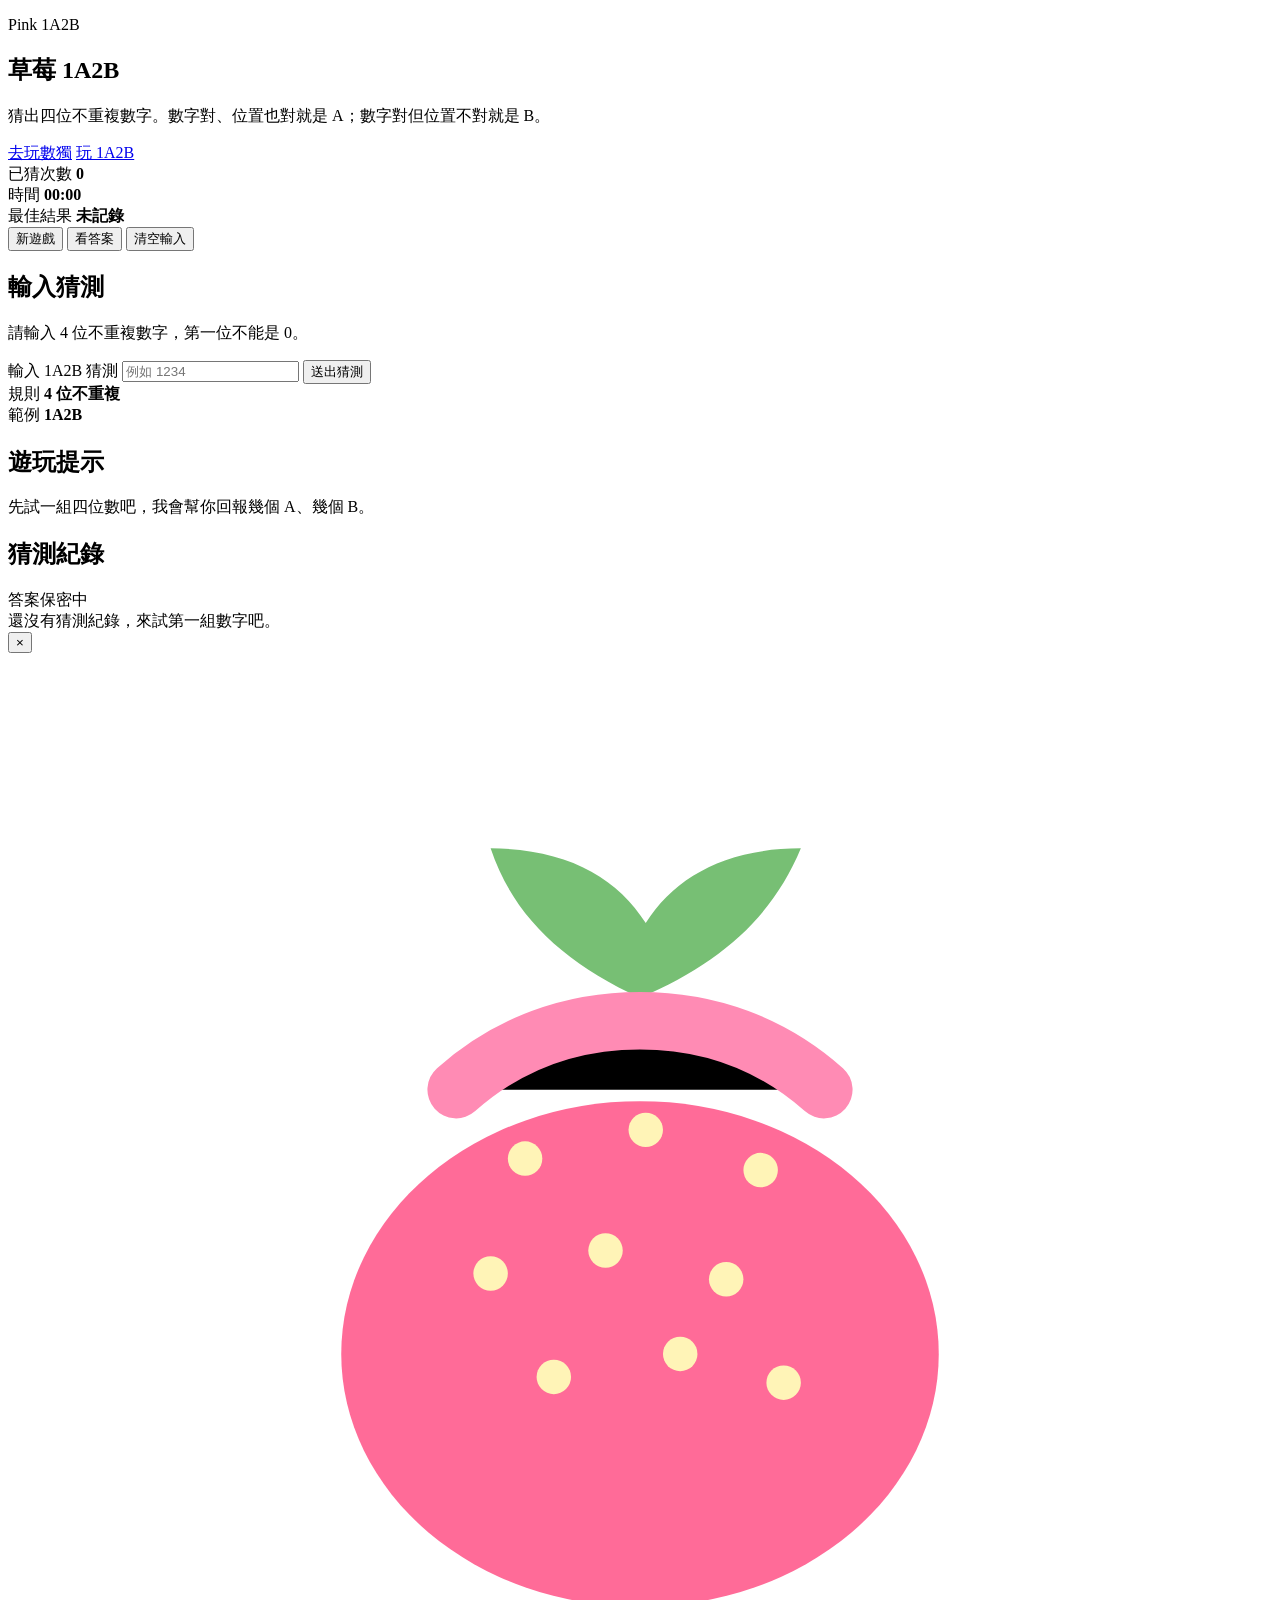
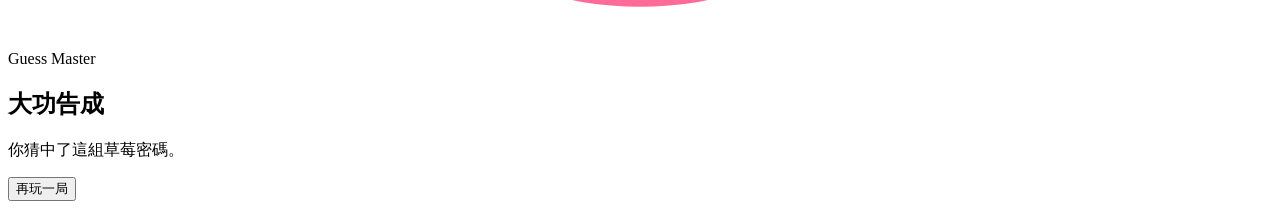
==== 1a2b/index.html @ 91fe987d "Create index.html" ====
<!DOCTYPE html>
<html lang="zh-Hant">
  <head>
    <meta charset="UTF-8" />
    <meta name="viewport" content="width=device-width, initial-scale=1.0" />
    <title>草莓 1A2B</title>
    <link rel="stylesheet" href="styles.css" />
  </head>
  <body>
    <div class="page-shell">
      <div class="background-orb orb-left"></div>
      <div class="background-orb orb-right"></div>

      <main class="game-card">
        <section class="hero">
          <p class="eyebrow">Pink 1A2B</p>
          <h1>草莓 1A2B</h1>
          <p class="hero-copy">
            猜出四位不重複數字。數字對、位置也對就是 A；數字對但位置不對就是 B。
          </p>
        </section>

        <nav class="page-links" aria-label="遊戲切換">
          <a class="page-link" href="../index.html">去玩數獨</a>
          <a class="page-link active" href="./index.html" aria-current="page">玩 1A2B</a>
        </nav>

        <section class="status-strip">
          <div class="status-pill">
            <span>已猜次數</span>
            <strong id="attempt-count">0</strong>
          </div>
          <div class="status-pill">
            <span>時間</span>
            <strong id="timer">00:00</strong>
          </div>
          <div class="status-pill">
            <span>最佳結果</span>
            <strong id="best-score">未記錄</strong>
          </div>
        </section>

        <section class="toolbar">
          <button class="soft-button" id="new-game">新遊戲</button>
          <button class="soft-button" id="show-answer">看答案</button>
          <button class="soft-button" id="clear-input">清空輸入</button>
        </section>

        <section class="play-area">
          <section class="guess-panel">
            <div class="panel-card">
              <h2>輸入猜測</h2>
              <p class="panel-copy">
                請輸入 4 位不重複數字，第一位不能是 0。
              </p>

              <form class="guess-form" id="guess-form">
                <label class="sr-only" for="guess-input">輸入 1A2B 猜測</label>
                <input
                  id="guess-input"
                  class="guess-input"
                  type="text"
                  inputmode="numeric"
                  autocomplete="off"
                  maxlength="4"
                  placeholder="例如 1234"
                />
                <button class="submit-button" type="submit">送出猜測</button>
              </form>

              <div class="hint-grid">
                <div class="hint-pill">
                  <span>規則</span>
                  <strong>4 位不重複</strong>
                </div>
                <div class="hint-pill">
                  <span>範例</span>
                  <strong>1A2B</strong>
                </div>
              </div>
            </div>

            <div class="panel-card message-card">
              <h2>遊玩提示</h2>
              <p id="message">
                先試一組四位數吧，我會幫你回報幾個 A、幾個 B。
              </p>
            </div>
          </section>

          <section class="history-panel">
            <div class="panel-card history-card">
              <div class="history-head">
                <h2>猜測紀錄</h2>
                <span id="answer-mask" class="answer-mask">答案保密中</span>
              </div>
              <div class="history-list" id="history-list">
                <div class="empty-state">
                  還沒有猜測紀錄，來試第一組數字吧。
                </div>
              </div>
            </div>
          </section>
        </section>
      </main>
    </div>

    <div class="celebration-modal" id="celebration-modal" aria-hidden="true">
      <div
        class="celebration-dialog"
        role="dialog"
        aria-modal="true"
        aria-labelledby="celebration-title"
      >
        <button class="modal-close" id="close-celebration" aria-label="關閉完成視窗">
          ×
        </button>

        <div class="celebration-berry" aria-hidden="true">
          <svg viewBox="0 0 220 170" class="berry-svg">
            <ellipse cx="110" cy="122" rx="52" ry="44" fill="#ff6b98" />
            <path d="M110 60C97 54 88 46 84 34C97 34 106 39 111 47C116 39 125 34 138 34C133 46 124 54 110 60Z" fill="#77bf74" />
            <path d="M78 76C87 68 98 64 110 64C122 64 133 68 142 76" stroke="#ff8bb4" stroke-width="10" stroke-linecap="round" />
            <g fill="#fff4b7">
              <circle cx="90" cy="88" r="3" />
              <circle cx="111" cy="83" r="3" />
              <circle cx="131" cy="90" r="3" />
              <circle cx="84" cy="108" r="3" />
              <circle cx="104" cy="104" r="3" />
              <circle cx="125" cy="109" r="3" />
              <circle cx="95" cy="126" r="3" />
              <circle cx="117" cy="122" r="3" />
              <circle cx="135" cy="127" r="3" />
            </g>
          </svg>
        </div>

        <p class="celebration-badge">Guess Master</p>
        <h2 id="celebration-title">大功告成</h2>
        <p class="celebration-copy" id="celebration-copy">
          你猜中了這組草莓密碼。
        </p>
        <button class="soft-button celebration-button" id="celebration-new-game">
          再玩一局
        </button>
      </div>
    </div>

    <script src="script.js"></script>
  </body>
</html>
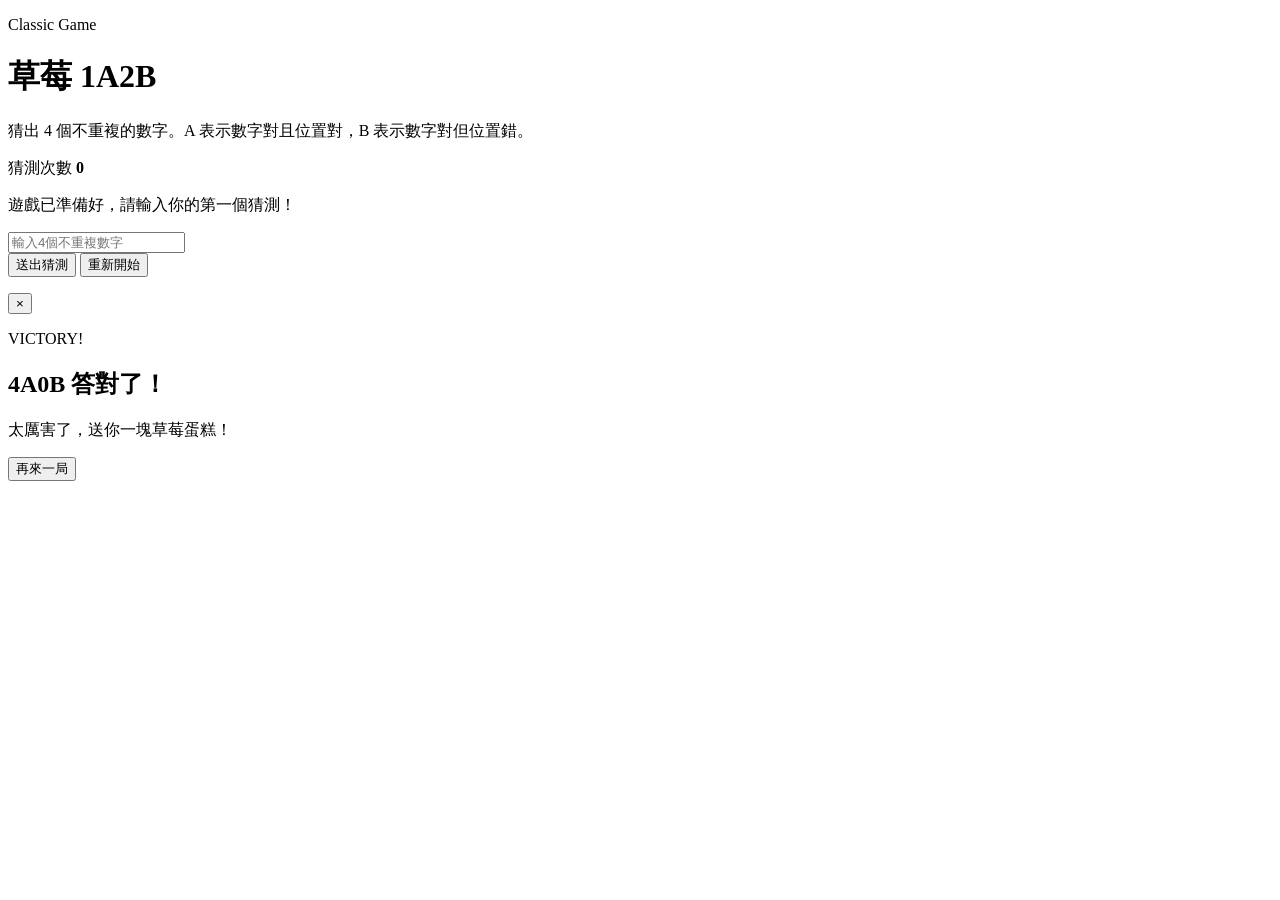
==== commit 8fdc2860: "Create index.html" ====
--- a/1a2b/index.html
+++ b/1a2b/index.html
@@ -1,151 +1,64 @@
 <!DOCTYPE html>
-<html lang="zh-Hant">
-  <head>
-    <meta charset="UTF-8" />
-    <meta name="viewport" content="width=device-width, initial-scale=1.0" />
-    <title>草莓 1A2B</title>
-    <link rel="stylesheet" href="styles.css" />
-  </head>
-  <body>
-    <div class="page-shell">
-      <div class="background-orb orb-left"></div>
-      <div class="background-orb orb-right"></div>
+<html lang="zh-TW">
+<head>
+  <meta charset="UTF-8">
+  <meta name="viewport" content="width=device-width, initial-scale=1.0">
+  <title>草莓 1A2B 猜數字</title>
+  <link rel="stylesheet" href="styles.css">
+</head>
+<body>
+  <div class="page-shell">
+    <div class="background-orb orb-left"></div>
+    <div class="background-orb orb-right"></div>
+    
+    <main class="game-card">
+      <header class="hero">
+        <p class="eyebrow">Classic Game</p>
+        <h1>草莓 1A2B</h1>
+        <p class="hero-copy">猜出 4 個不重複的數字。A 表示數字對且位置對，B 表示數字對但位置錯。</p>
+      </header>
 
-      <main class="game-card">
-        <section class="hero">
-          <p class="eyebrow">Pink 1A2B</p>
-          <h1>草莓 1A2B</h1>
-          <p class="hero-copy">
-            猜出四位不重複數字。數字對、位置也對就是 A；數字對但位置不對就是 B。
-          </p>
-        </section>
+      <div class="status-strip">
+        <div class="status-pill">
+          <span>猜測次數</span>
+          <strong id="attempts">0</strong>
+        </div>
+        <div class="message-card">
+          <p id="message">遊戲已準備好，請輸入你的第一個猜測！</p>
+        </div>
+      </div>
 
-        <nav class="page-links" aria-label="遊戲切換">
-          <a class="page-link" href="../index.html">去玩數獨</a>
-          <a class="page-link active" href="./index.html" aria-current="page">玩 1A2B</a>
-        </nav>
-
-        <section class="status-strip">
-          <div class="status-pill">
-            <span>已猜次數</span>
-            <strong id="attempt-count">0</strong>
+      <div class="play-area">
+        <div class="input-section">
+          <input type="text" id="guess-input" maxlength="4" placeholder="輸入4個不重複數字" autocomplete="off">
+          <div class="button-row">
+            <button id="submit-btn" class="pill-button active">送出猜測</button>
+            <button id="restart-btn" class="pill-button">重新開始</button>
           </div>
-          <div class="status-pill">
-            <span>時間</span>
-            <strong id="timer">00:00</strong>
-          </div>
-          <div class="status-pill">
-            <span>最佳結果</span>
-            <strong id="best-score">未記錄</strong>
-          </div>
-        </section>
-
-        <section class="toolbar">
-          <button class="soft-button" id="new-game">新遊戲</button>
-          <button class="soft-button" id="show-answer">看答案</button>
-          <button class="soft-button" id="clear-input">清空輸入</button>
-        </section>
-
-        <section class="play-area">
-          <section class="guess-panel">
-            <div class="panel-card">
-              <h2>輸入猜測</h2>
-              <p class="panel-copy">
-                請輸入 4 位不重複數字，第一位不能是 0。
-              </p>
-
-              <form class="guess-form" id="guess-form">
-                <label class="sr-only" for="guess-input">輸入 1A2B 猜測</label>
-                <input
-                  id="guess-input"
-                  class="guess-input"
-                  type="text"
-                  inputmode="numeric"
-                  autocomplete="off"
-                  maxlength="4"
-                  placeholder="例如 1234"
-                />
-                <button class="submit-button" type="submit">送出猜測</button>
-              </form>
-
-              <div class="hint-grid">
-                <div class="hint-pill">
-                  <span>規則</span>
-                  <strong>4 位不重複</strong>
-                </div>
-                <div class="hint-pill">
-                  <span>範例</span>
-                  <strong>1A2B</strong>
-                </div>
-              </div>
-            </div>
-
-            <div class="panel-card message-card">
-              <h2>遊玩提示</h2>
-              <p id="message">
-                先試一組四位數吧，我會幫你回報幾個 A、幾個 B。
-              </p>
-            </div>
-          </section>
-
-          <section class="history-panel">
-            <div class="panel-card history-card">
-              <div class="history-head">
-                <h2>猜測紀錄</h2>
-                <span id="answer-mask" class="answer-mask">答案保密中</span>
-              </div>
-              <div class="history-list" id="history-list">
-                <div class="empty-state">
-                  還沒有猜測紀錄，來試第一組數字吧。
-                </div>
-              </div>
-            </div>
-          </section>
-        </section>
-      </main>
-    </div>
-
-    <div class="celebration-modal" id="celebration-modal" aria-hidden="true">
-      <div
-        class="celebration-dialog"
-        role="dialog"
-        aria-modal="true"
-        aria-labelledby="celebration-title"
-      >
-        <button class="modal-close" id="close-celebration" aria-label="關閉完成視窗">
-          ×
-        </button>
-
-        <div class="celebration-berry" aria-hidden="true">
-          <svg viewBox="0 0 220 170" class="berry-svg">
-            <ellipse cx="110" cy="122" rx="52" ry="44" fill="#ff6b98" />
-            <path d="M110 60C97 54 88 46 84 34C97 34 106 39 111 47C116 39 125 34 138 34C133 46 124 54 110 60Z" fill="#77bf74" />
-            <path d="M78 76C87 68 98 64 110 64C122 64 133 68 142 76" stroke="#ff8bb4" stroke-width="10" stroke-linecap="round" />
-            <g fill="#fff4b7">
-              <circle cx="90" cy="88" r="3" />
-              <circle cx="111" cy="83" r="3" />
-              <circle cx="131" cy="90" r="3" />
-              <circle cx="84" cy="108" r="3" />
-              <circle cx="104" cy="104" r="3" />
-              <circle cx="125" cy="109" r="3" />
-              <circle cx="95" cy="126" r="3" />
-              <circle cx="117" cy="122" r="3" />
-              <circle cx="135" cy="127" r="3" />
-            </g>
-          </svg>
         </div>
 
-        <p class="celebration-badge">Guess Master</p>
-        <h2 id="celebration-title">大功告成</h2>
-        <p class="celebration-copy" id="celebration-copy">
-          你猜中了這組草莓密碼。
-        </p>
-        <button class="soft-button celebration-button" id="celebration-new-game">
-          再玩一局
-        </button>
+        <div class="history-section">
+          <div class="board-frame">
+            <ul id="history-list" class="history-list">
+              <!-- 猜測紀錄會產生在這裡 -->
+            </ul>
+          </div>
+        </div>
+      </div>
+    </main>
+
+    <!-- 慶祝彈出視窗 -->
+    <div id="celebration-modal" class="celebration-modal" aria-hidden="true">
+      <div class="celebration-dialog">
+        <button id="close-celebration" class="modal-close">×</button>
+        <p class="celebration-badge">VICTORY!</p>
+        <h2>4A0B 答對了！</h2>
+        <p id="celebration-copy" class="celebration-copy">太厲害了，送你一塊草莓蛋糕！</p>
+        <button id="celebration-new-game" class="pill-button active celebration-button">再來一局</button>
       </div>
     </div>
+  </div>
 
-    <script src="script.js"></script>
-  </body>
+  <script src="script.js"></script>
+</body>
 </html>
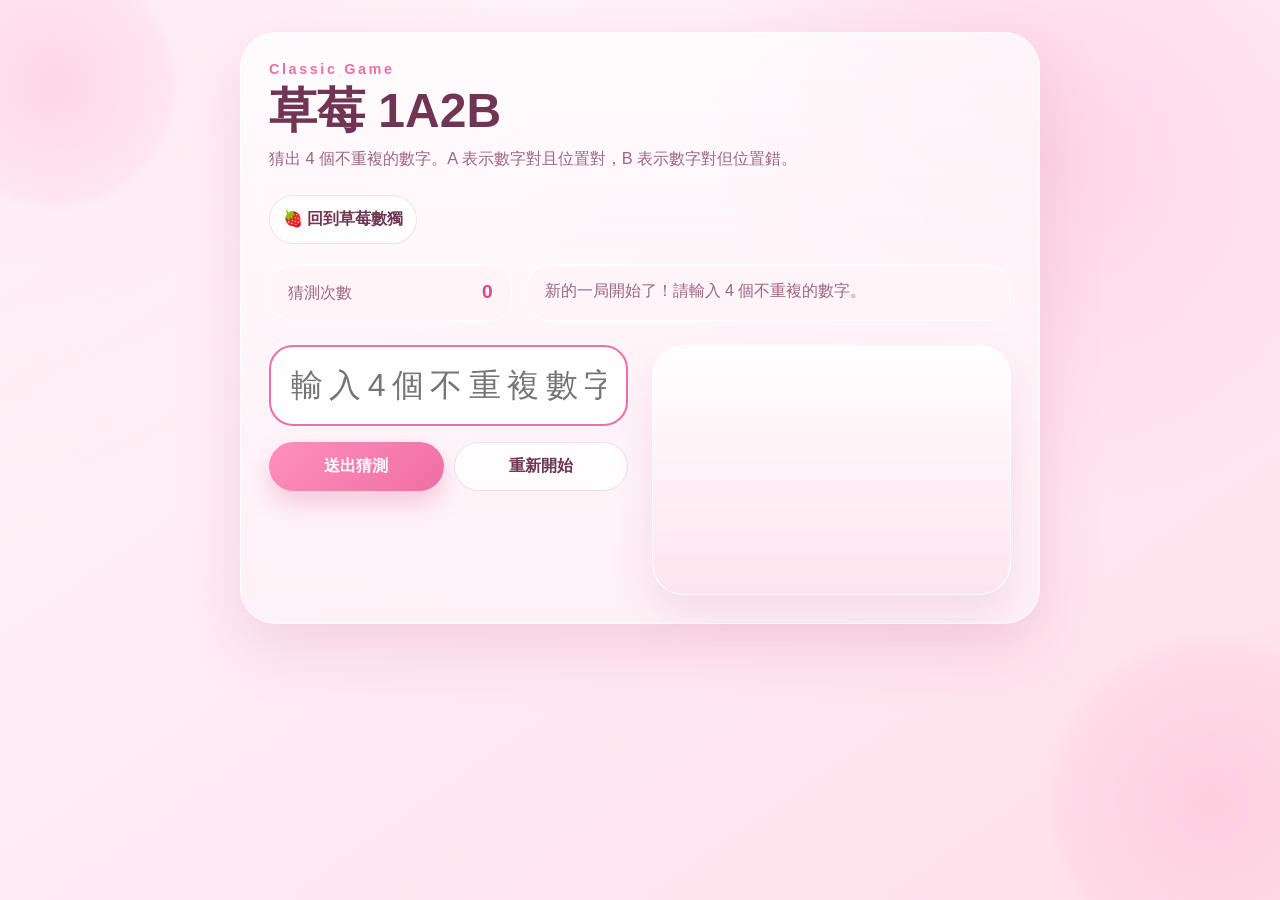
==== commit c02d9664: "Update index.html" ====
--- a/1a2b/index.html
+++ b/1a2b/index.html
@@ -17,7 +17,12 @@
         <h1>草莓 1A2B</h1>
         <p class="hero-copy">猜出 4 個不重複的數字。A 表示數字對且位置對，B 表示數字對但位置錯。</p>
       </header>
-
+      
+<div style="margin-bottom: 20px;">
+  <a href="../index.html" class="pill-button" style="text-decoration: none; display: inline-block;">
+    🍓 回到草莓數獨
+  </a>
+</div>
       <div class="status-strip">
         <div class="status-pill">
           <span>猜測次數</span>
--- a/1a2b/styles.css
+++ b/1a2b/styles.css
@@ -0,0 +1,191 @@
+:root {
+  --bg: #fff4f8;
+  --bg-soft: rgba(255, 255, 255, 0.72);
+  --panel: rgba(255, 244, 248, 0.88);
+  --panel-strong: rgba(255, 228, 238, 0.94);
+  --line: #f1a9c2;
+  --line-strong: #db7fa5;
+  --text: #6f3553;
+  --text-soft: #9c6581;
+  --accent: #ef6ea4;
+  --accent-strong: #d94886;
+  --shadow: 0 22px 60px rgba(201, 118, 153, 0.22);
+}
+
+* { box-sizing: border-box; }
+
+body {
+  margin: 0;
+  min-height: 100vh;
+  font-family: "Trebuchet MS", "Aptos", "Segoe UI", sans-serif;
+  color: var(--text);
+  background:
+    radial-gradient(circle at top left, #ffe9f2 0%, transparent 34%),
+    radial-gradient(circle at 82% 18%, #ffd5e7 0%, transparent 28%),
+    linear-gradient(145deg, #fff8fb 0%, #ffeaf3 52%, #ffdfea 100%);
+}
+
+body.modal-open { overflow: hidden; }
+button { font: inherit; cursor: pointer; }
+
+.page-shell {
+  position: relative;
+  min-height: 100vh;
+  padding: 32px 18px;
+  overflow: hidden;
+}
+
+.background-orb {
+  position: absolute;
+  border-radius: 999px;
+  filter: blur(4px);
+  opacity: 0.7;
+  pointer-events: none;
+}
+.orb-left {
+  width: 240px; height: 240px; top: -34px; left: -64px;
+  background: radial-gradient(circle, rgba(255, 203, 224, 0.92), rgba(255, 203, 224, 0));
+  animation: float-soft 7s ease-in-out infinite;
+}
+.orb-right {
+  width: 320px; height: 320px; right: -90px; bottom: -60px;
+  background: radial-gradient(circle, rgba(255, 188, 212, 0.75), rgba(255, 188, 212, 0));
+  animation: float-soft 8.5s ease-in-out infinite reverse;
+}
+
+.game-card {
+  position: relative;
+  z-index: 1;
+  max-width: 800px; /* 針對 1A2B 縮小一點寬度 */
+  margin: 0 auto;
+  padding: 28px;
+  border: 1px solid rgba(255, 255, 255, 0.85);
+  border-radius: 36px;
+  background: linear-gradient(180deg, rgba(255, 255, 255, 0.7), rgba(255, 241, 247, 0.92));
+  box-shadow: var(--shadow);
+  backdrop-filter: blur(14px);
+}
+
+.hero { display: grid; gap: 10px; margin-bottom: 24px; }
+.eyebrow { margin: 0; font-size: 0.9rem; font-weight: 700; letter-spacing: 0.18em; color: var(--accent); }
+.hero h1 { margin: 0; font-size: clamp(2rem, 4vw, 3rem); line-height: 1; }
+.hero-copy { margin: 0; color: var(--text-soft); font-size: 1.02rem; line-height: 1.6; }
+
+.status-strip {
+  display: grid;
+  grid-template-columns: 1fr 2fr;
+  gap: 14px;
+  margin-bottom: 24px;
+}
+
+.status-pill, .message-card {
+  padding: 16px 18px;
+  border-radius: 24px;
+  background: var(--panel);
+  border: 1px solid rgba(255, 255, 255, 0.8);
+  box-shadow: inset 0 1px 0 rgba(255, 255, 255, 0.75);
+}
+.status-pill { display: flex; align-items: baseline; justify-content: space-between; gap: 10px; }
+.status-pill span, .message-card p { color: var(--text-soft); margin: 0; }
+.status-pill strong { font-size: 1.2rem; color: var(--accent-strong); }
+
+.play-area {
+  display: grid;
+  grid-template-columns: 1fr 1fr;
+  gap: 24px;
+  align-items: start;
+}
+
+.input-section { display: grid; gap: 16px; }
+
+#guess-input {
+  width: 100%;
+  padding: 20px;
+  font-size: 2rem;
+  text-align: center;
+  letter-spacing: 0.2em;
+  border-radius: 24px;
+  border: 2px solid var(--line);
+  background: rgba(255, 255, 255, 0.9);
+  color: var(--text);
+  outline: none;
+  transition: border-color 0.2s;
+}
+#guess-input:focus { border-color: var(--accent); }
+
+.button-row { display: flex; gap: 10px; }
+
+.pill-button {
+  flex: 1;
+  padding: 14px;
+  border-radius: 999px;
+  border: none;
+  background: rgba(255, 255, 255, 0.8);
+  color: var(--text);
+  font-weight: bold;
+  box-shadow: inset 0 0 0 1px rgba(219, 127, 165, 0.25);
+  transition: transform 0.16s ease, box-shadow 0.16s ease;
+}
+.pill-button.active {
+  background: linear-gradient(135deg, #ff90bb 0%, #ef6ea4 100%);
+  color: white;
+  box-shadow: 0 12px 24px rgba(218, 92, 145, 0.28);
+}
+.pill-button:hover { transform: translateY(-2px); }
+
+.board-frame {
+  padding: 18px;
+  border-radius: 32px;
+  background: linear-gradient(180deg, rgba(255, 255, 255, 0.84), rgba(255, 226, 237, 0.88));
+  border: 1px solid rgba(255, 255, 255, 0.9);
+  box-shadow: inset 0 1px 0 rgba(255, 255, 255, 0.8), 0 20px 40px rgba(205, 131, 163, 0.2);
+  min-height: 250px;
+  max-height: 400px;
+  overflow-y: auto;
+}
+
+.history-list {
+  list-style: none;
+  padding: 0;
+  margin: 0;
+  display: flex;
+  flex-direction: column;
+  gap: 10px;
+}
+
+.history-item {
+  display: flex;
+  justify-content: space-between;
+  align-items: center;
+  padding: 12px 16px;
+  background: rgba(255, 250, 252, 0.92);
+  border-radius: 16px;
+  border: 1px solid rgba(225, 162, 187, 0.4);
+  font-size: 1.2rem;
+  font-weight: bold;
+}
+.history-item .guess { letter-spacing: 0.1em; color: var(--text); }
+.history-item .result { color: var(--accent-strong); background: rgba(255, 226, 237, 0.8); padding: 4px 12px; border-radius: 12px; }
+
+/* 彈出視窗與動畫保留原本的設定 */
+.celebration-modal {
+  position: fixed; inset: 0; z-index: 10; display: grid; place-items: center;
+  background: rgba(118, 48, 79, 0.36); backdrop-filter: blur(10px);
+  opacity: 0; pointer-events: none; transition: opacity 0.2s ease;
+}
+.celebration-modal[aria-hidden="false"] { opacity: 1; pointer-events: auto; }
+.celebration-dialog {
+  position: relative; width: min(100%, 430px); padding: 28px; border-radius: 32px; text-align: center;
+  background: radial-gradient(circle at top, rgba(255, 255, 255, 0.9), rgba(255, 241, 246, 0.98) 64%), linear-gradient(180deg, #fff8fb 0%, #ffe4ee 100%);
+  transform: scale(0.88) translateY(18px);
+}
+.celebration-modal[aria-hidden="false"] .celebration-dialog { animation: pop-bounce 0.6s cubic-bezier(0.2, 0.9, 0.22, 1.2) forwards; }
+.modal-close { position: absolute; top: 12px; right: 12px; width: 40px; height: 40px; border: 0; border-radius: 999px; background: rgba(255,255,255,0.8); }
+
+@keyframes float-soft { 0%, 100% { transform: translateY(0px); } 50% { transform: translateY(16px); } }
+@keyframes pop-bounce { 0% { opacity: 0; transform: scale(0.82) translateY(26px); } 55% { opacity: 1; transform: scale(1.04) translateY(-4px); } 100% { opacity: 1; transform: scale(1) translateY(0); } }
+
+@media (max-width: 720px) {
+  .play-area { grid-template-columns: 1fr; }
+  .status-strip { grid-template-columns: 1fr; }
+}
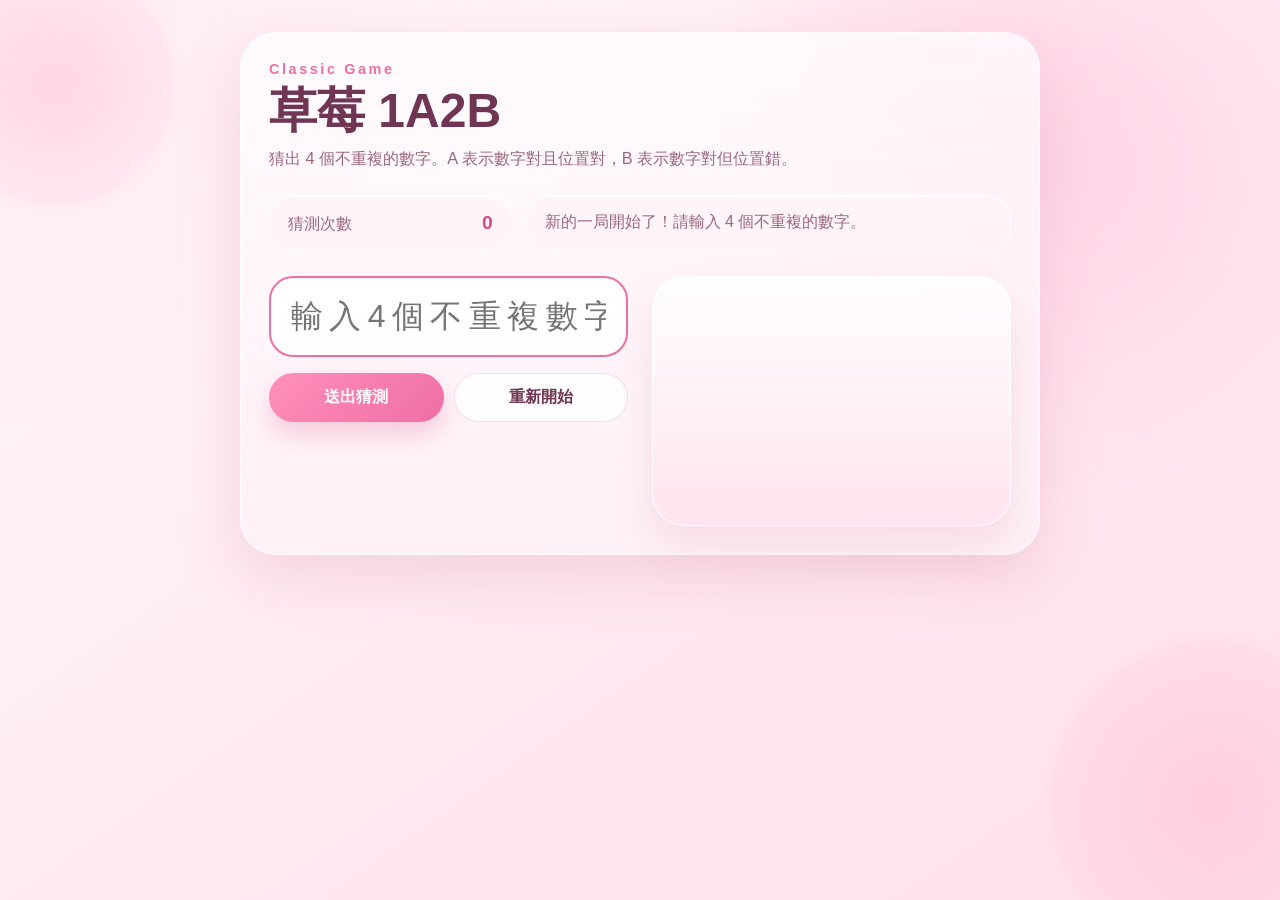
==== commit ba55fa4e: "Update index.html" ====
--- a/1a2b/index.html
+++ b/1a2b/index.html
@@ -17,13 +17,7 @@
         <h1>草莓 1A2B</h1>
         <p class="hero-copy">猜出 4 個不重複的數字。A 表示數字對且位置對，B 表示數字對但位置錯。</p>
       </header>
-      
-<div style="margin-bottom: 20px;">
-  <a href="../index.html" class="pill-button" style="text-decoration: none; display: inline-block;">
-    🍓 回到草莓數獨
-  </a>
-</div>
-      <div class="status-strip">
+            <div class="status-strip">
         <div class="status-pill">
           <span>猜測次數</span>
           <strong id="attempts">0</strong>
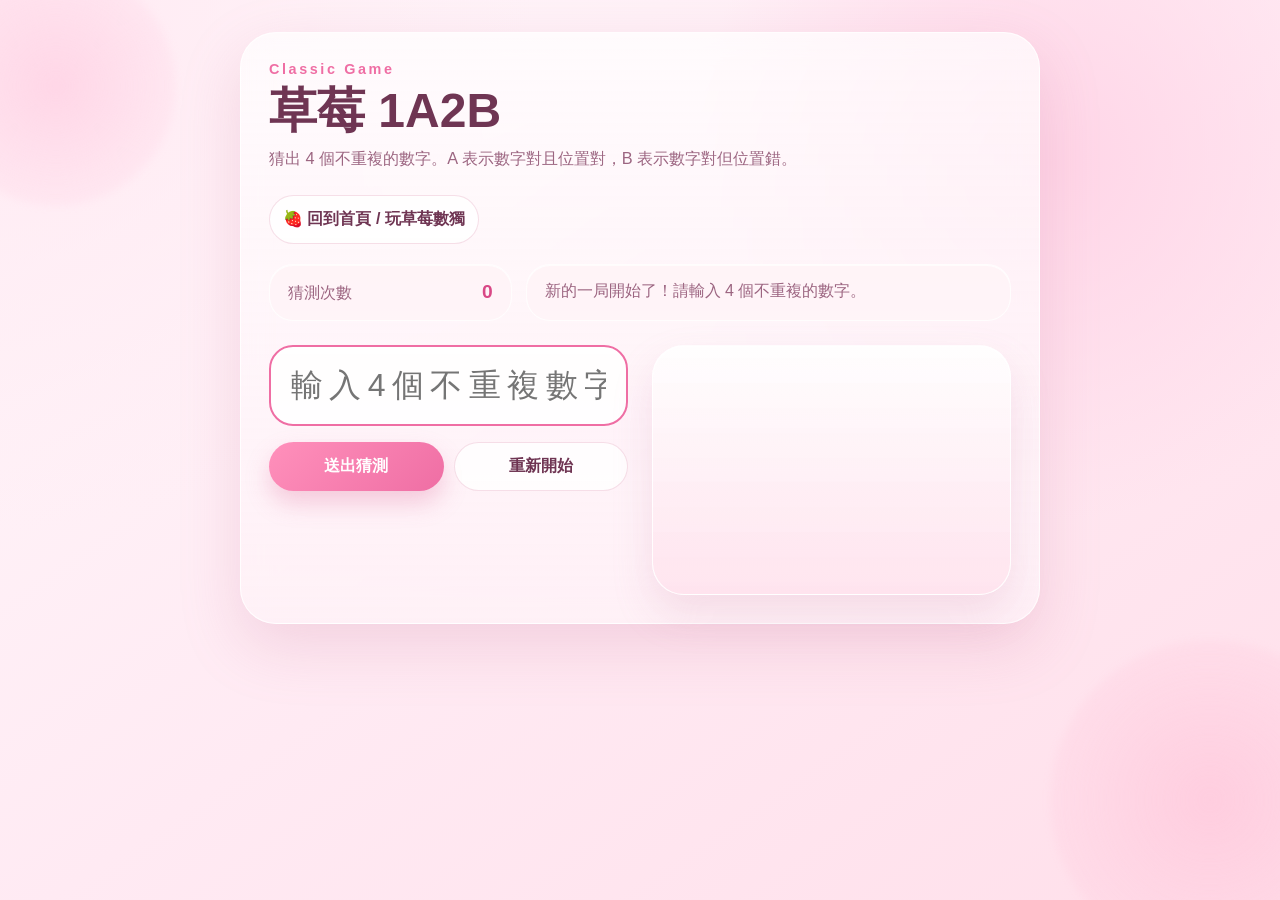
==== commit cbc9df3d: "Update index.html" ====
--- a/1a2b/index.html
+++ b/1a2b/index.html
@@ -17,6 +17,11 @@
         <h1>草莓 1A2B</h1>
         <p class="hero-copy">猜出 4 個不重複的數字。A 表示數字對且位置對，B 表示數字對但位置錯。</p>
       </header>
+      <div style="margin-bottom: 20px;">
+  <a href="../index.html" class="pill-button" style="text-decoration: none; display: inline-block;">
+    🍓 回到首頁 / 玩草莓數獨
+  </a>
+</div>
             <div class="status-strip">
         <div class="status-pill">
           <span>猜測次數</span>
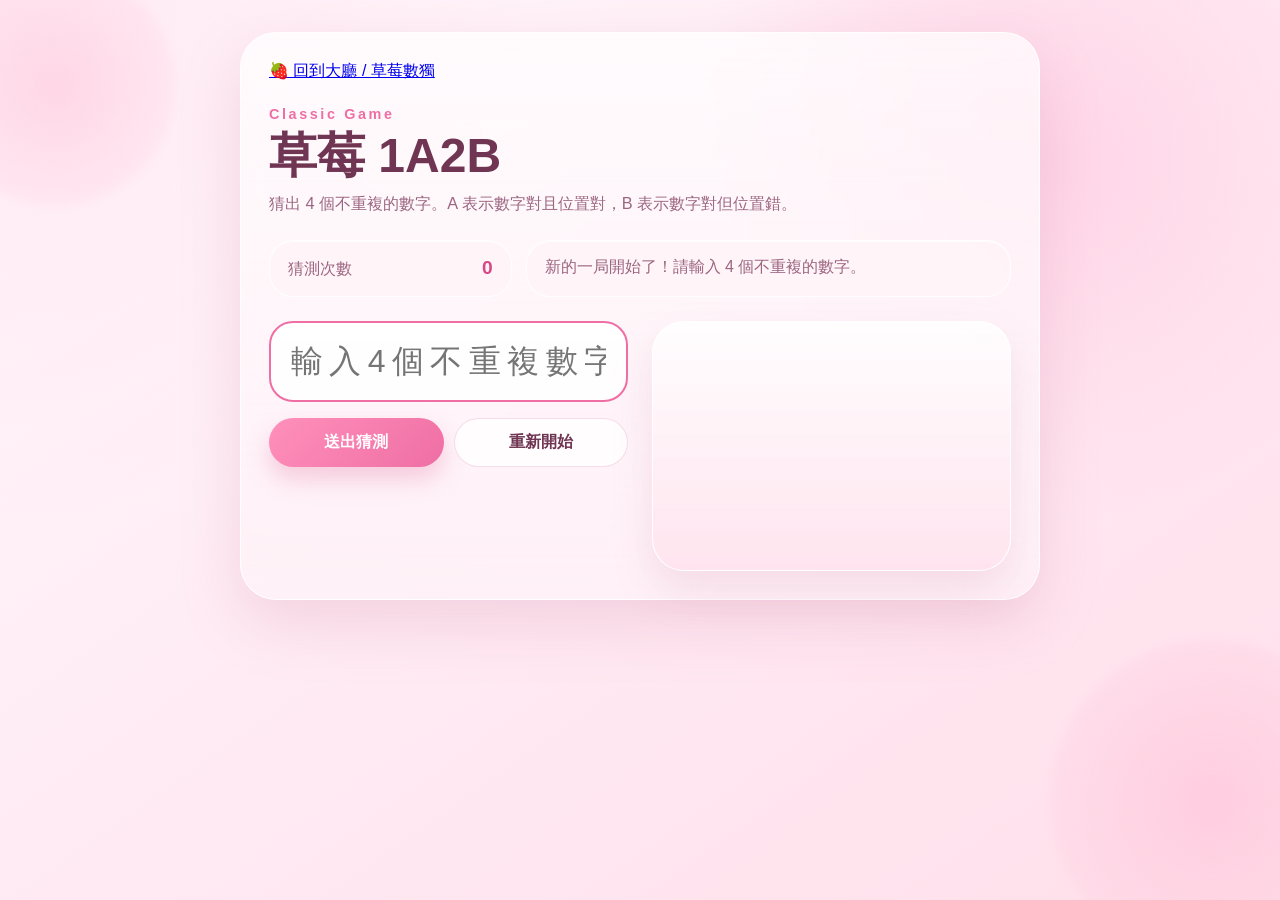
==== commit 0708832a: "Update index.html" ====
--- a/1a2b/index.html
+++ b/1a2b/index.html
@@ -12,17 +12,20 @@
     <div class="background-orb orb-right"></div>
     
     <main class="game-card">
+      <!-- 導覽列：返回按鈕放在這裡最漂亮且不會破壞排版 -->
+      <nav class="page-links" style="margin-top: 0; margin-bottom: 24px;">
+        <a href="../index.html" class="page-link">
+          🍓 回到大廳 / 草莓數獨
+        </a>
+      </nav>
+
       <header class="hero">
         <p class="eyebrow">Classic Game</p>
         <h1>草莓 1A2B</h1>
         <p class="hero-copy">猜出 4 個不重複的數字。A 表示數字對且位置對，B 表示數字對但位置錯。</p>
       </header>
-      <div style="margin-bottom: 20px;">
-  <a href="../index.html" class="pill-button" style="text-decoration: none; display: inline-block;">
-    🍓 回到首頁 / 玩草莓數獨
-  </a>
-</div>
-            <div class="status-strip">
+
+      <div class="status-strip">
         <div class="status-pill">
           <span>猜測次數</span>
           <strong id="attempts">0</strong>
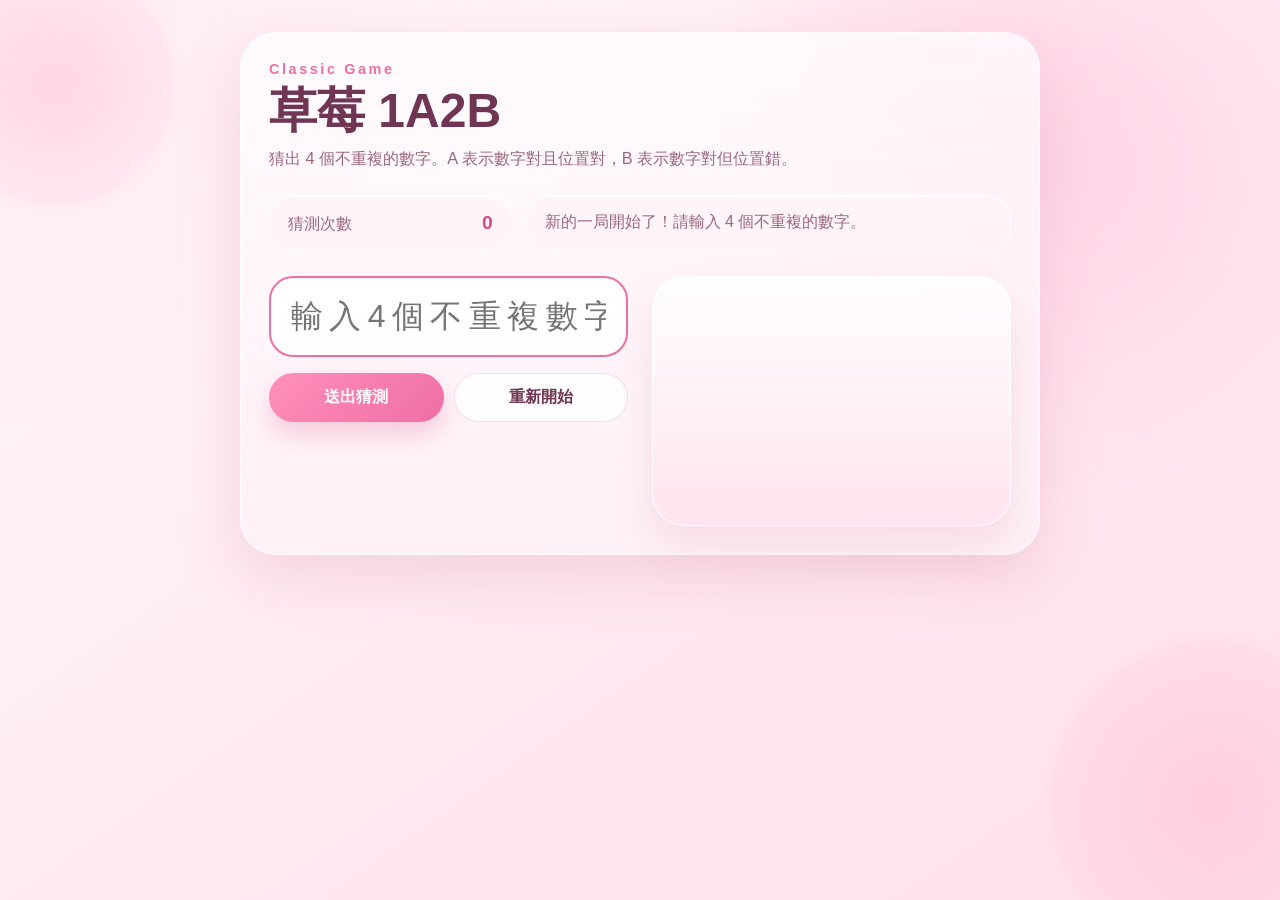
==== commit 1d267bef: "Update index.html" ====
--- a/1a2b/index.html
+++ b/1a2b/index.html
@@ -12,13 +12,6 @@
     <div class="background-orb orb-right"></div>
     
     <main class="game-card">
-      <!-- 導覽列：返回按鈕放在這裡最漂亮且不會破壞排版 -->
-      <nav class="page-links" style="margin-top: 0; margin-bottom: 24px;">
-        <a href="../index.html" class="page-link">
-          🍓 回到大廳 / 草莓數獨
-        </a>
-      </nav>
-
       <header class="hero">
         <p class="eyebrow">Classic Game</p>
         <h1>草莓 1A2B</h1>
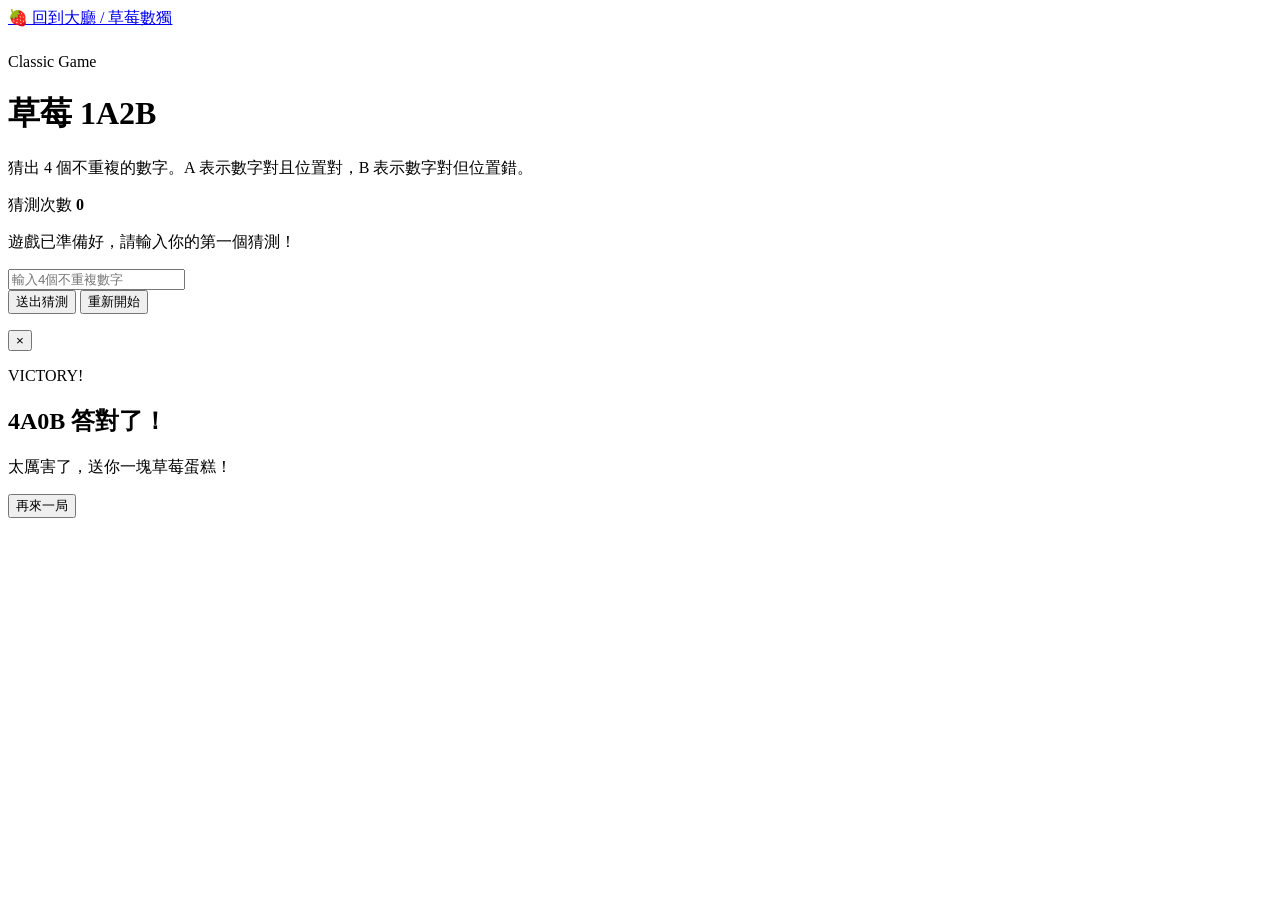
==== commit 645e1009: "Update index.html" ====
--- a/1a2b/index.html
+++ b/1a2b/index.html
@@ -12,6 +12,13 @@
     <div class="background-orb orb-right"></div>
     
     <main class="game-card">
+      <!-- 導覽列：返回按鈕放在這裡最漂亮且不會破壞排版 -->
+      <nav class="page-links" style="margin-top: 0; margin-bottom: 24px;">
+        <a href="../index.html" class="page-link">
+          🍓 回到大廳 / 草莓數獨
+        </a>
+      </nav>
+
       <header class="hero">
         <p class="eyebrow">Classic Game</p>
         <h1>草莓 1A2B</h1>
